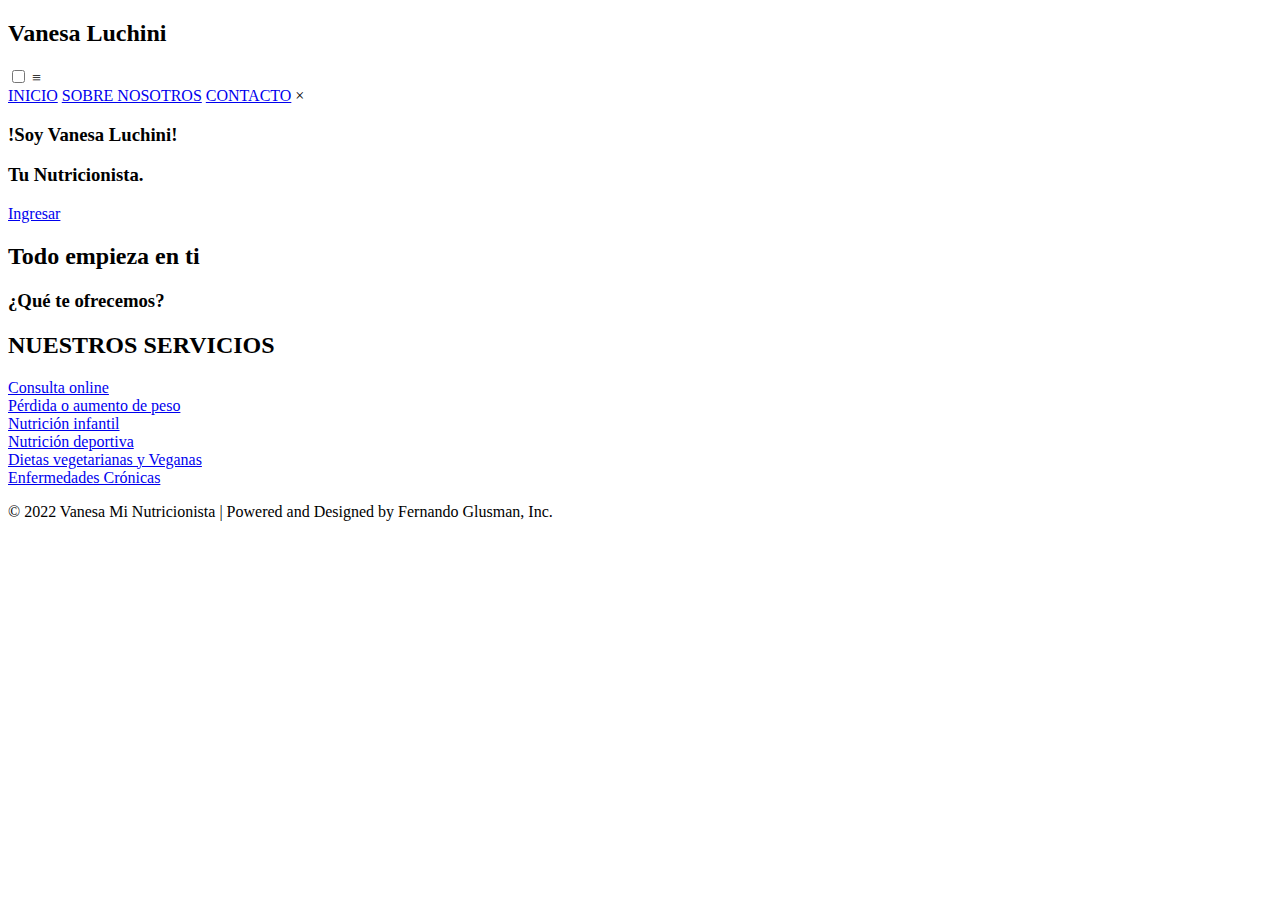
==== index.html @ c529bfd3 "primera parte" ====
<!DOCTYPE html>
<html lang="es">
<head>
    <meta charset="UTF-8">
    <meta http-equiv="X-UA-Compatible" content="IE=edge">
    <meta name="viewport" content="width=device-width, initial-scale=1.0">
    <title>VL - Menú Principal</title>
    <link rel="stylesheet" href="./estilos/styles.css">
    <link rel="stylesheet" href="./estilos/grid.css">
    <link rel="preconnect" href="https://fonts.googleapis.com">
<link rel="preconnect" href="https://fonts.gstatic.com" crossorigin>
<link href="https://fonts.googleapis.com/css2?family=Great+Vibes&display=swap" rel="stylesheet">
</head>
<body>
    <header>

        <h2 class="logo">Vanesa Luchini</h2>
        <input type="checkbox" id="check">
        <label for="check" class="mostrar-menu">
            &#8801
        </label>
    
    <nav class="menu">
        <a href="./paginas/botonneon.html">INICIO</a>
        <a href="#">SOBRE NOSOTROS</a>
        <a href="#">CONTACTO</a>
        <label for="check" class="esconder-menu">
            &#215
        </label>
    </nav>
</header>

<section id="banner">

    <div class="contenido-banner">
        <h3><span>!Soy Vanesa Luchini!</span><br><p> Tu Nutricionista.</p>  </h3>
        <a href="#"class= "boton-ingresar">Ingresar</a>
    </div>
</section>


<section id="cartel">
<div class="enti">
<h2>Todo empieza en ti</h2>
</div>


</section>

<main class="ofrecemos">
    <div class="titulo-ofrecemos">
        <h3>
¿Qué te ofrecemos?
        </h3>
    <h2>
        NUESTROS SERVICIOS
    </h2>
    </div>
<div class="menu-grd">
   <div class="cuadro1">
    <li><a href="#">Consulta online</a></li>
   </div>
   <div class="cuadro2">
    <li><a href="./paginas/perdidapeso.html">Pérdida o aumento de peso</a></li>
   </div>
   <div class="cuadro3">
    <li><a href="#">Nutrición infantil</a></li>
   </div>
   <div class="cuadro4">
    <li><a href="#">Nutrición deportiva</a></li>
   </div>
   <div class="cuadro5">
    <li><a href="#">Dietas vegetarianas y Veganas</a></li>
   </div>
   <div class="cuadro6">
    <li><a href="#">Enfermedades Crónicas</a></li>
   </div>
</div>

</main>

<footer class="piedepagina">
    <div class="box1">
<p>© 2022 Vanesa Mi Nutricionista | Powered and Designed by Fernando Glusman, Inc.</p>
    </div>


    <div class="box2">
<div class="redessociales1"><a href="#"><img src="./imagenes/instagram.png" alt=""></a></div>
<div class="redessociales2"><a href="#"></a><img src="./imagenes/linkedin.png" alt=""></div>
<div class="redessociales3"><a href="#"></a><img src="./imagenes/twitter.png" alt=""></div>
    </div>

</footer>
</body>
</html>
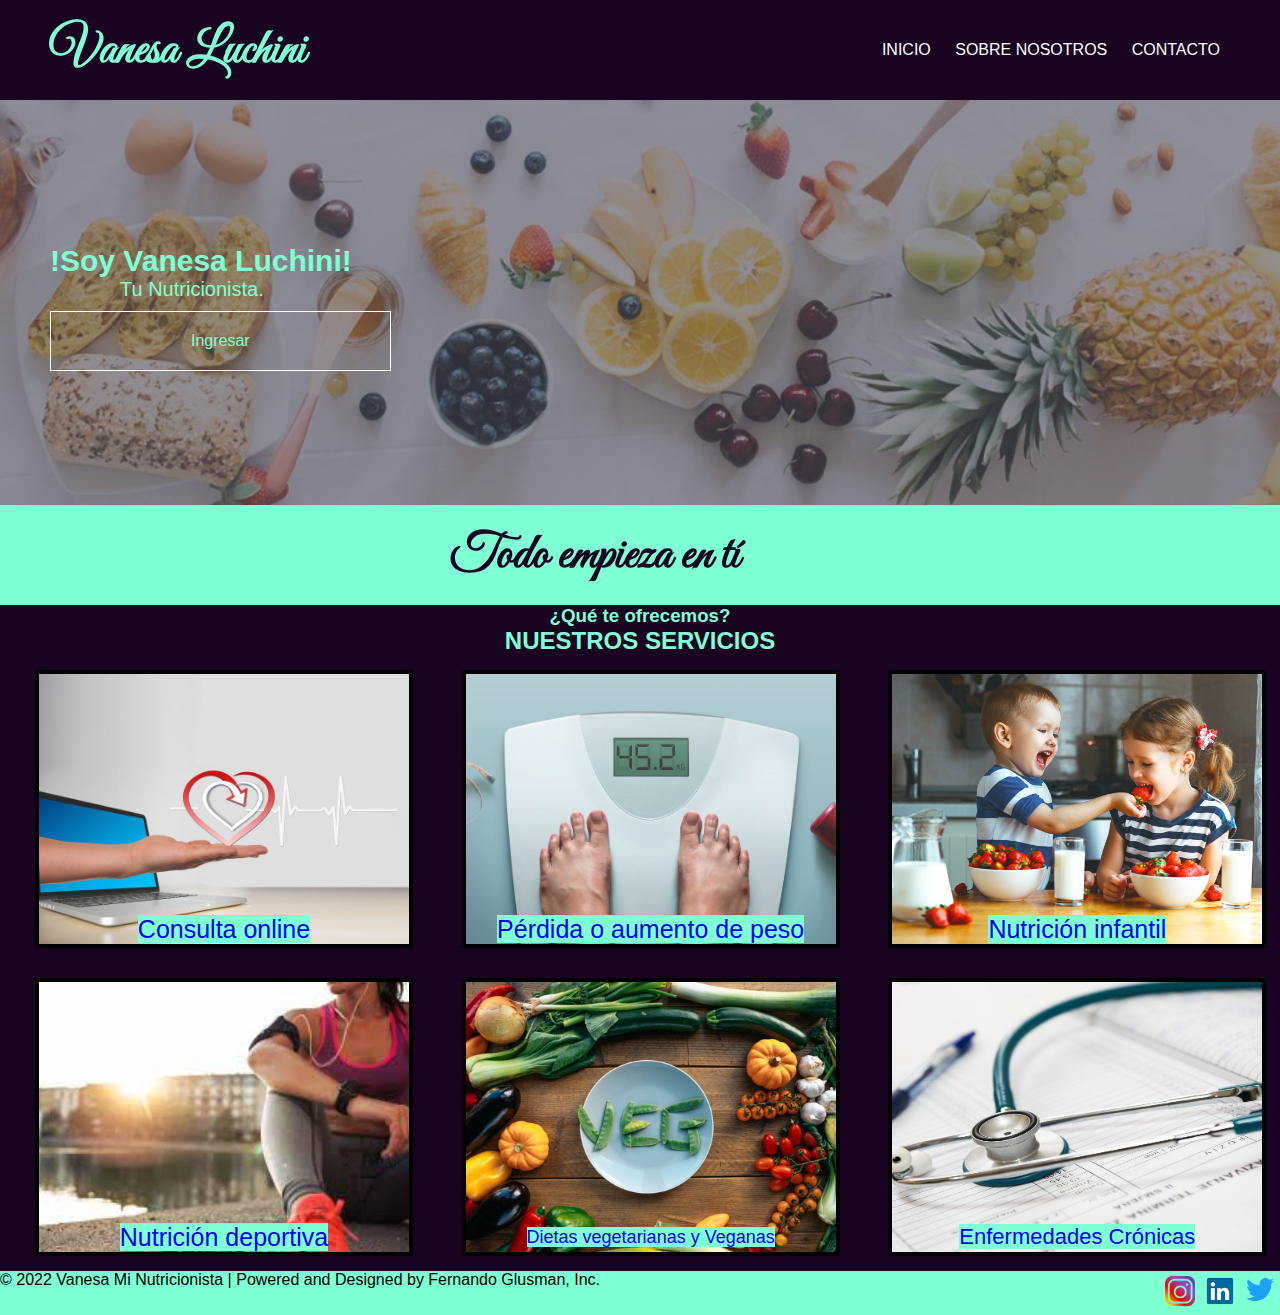
==== commit 7176dd0b: "agregue acentos" ====
--- a/index.html
+++ b/index.html
@@ -41,7 +41,7 @@
 
 <section id="cartel">
 <div class="enti">
-<h2>Todo empieza en ti</h2>
+<h2>Todo empieza en tí</h2>
 </div>
 
 
--- a/estilos/styles.css
+++ b/estilos/styles.css
@@ -0,0 +1,236 @@
+/*RESET */
+* {
+    margin: 0;
+    padding: 0;
+    font-family: Verdana, Geneva, Tahoma, sans-serif;
+
+}
+
+
+/* header */
+
+header {
+    height: 100px;
+    background: rgb(26, 3, 33);
+    padding: 0 50px;
+    color: rgb(255, 255, 255);
+    display: flex;
+    justify-content: space-between;
+    align-items: center;
+    position: relative;
+}
+
+.logo {
+    color: rgb(127, 255, 212);
+    font-family: 'Great Vibes', cursive;
+    font-size: 50px;
+
+}
+
+.menu a{
+    color: white;
+    text-decoration: none;
+    padding: 0 10px;
+    transition: 0.4s;
+}
+
+.mostrar-menu, .esconder-menu {
+    font-size: 30px;
+    cursor: pointer;
+    display: none;
+    transition: 0.4s;
+}
+
+.mostrar-menu {
+    order: 1;
+}
+
+.menu a:hover,
+.mostrar-menu:hover ,
+.esconder-menu:hover {
+    background: rgb(150, 150, 150);
+    box-shadow: 10px 10px 50px 10px violet;
+}
+
+#check {
+    display: none;
+
+}
+
+/*banner*/
+
+#banner {
+    padding: 0 50px;
+    background-image: url(../imagenes/fondofrutas2.jpg);
+    height: 45vh;
+    background-size: cover;
+    background-position: center;
+}
+#banner::before {
+    content: '';
+    background: rgb(77, 77, 92, 0.6);
+    position: absolute;
+    width: 100%;
+    height: 45vh;
+    left: 0;
+
+}
+
+.contenido-banner h3{
+font-size: 30px;
+font-weight: 400;
+padding: 10px 0px;
+
+}
+
+.contenido-banner p {
+    font-size: 20px;
+    padding-left: 70px;
+}
+
+.contenido-banner h3 span {
+    font-weight: 600;
+}
+.contenido-banner {
+    position: relative;
+    color: rgb(127, 255, 212);
+    height: 100%;
+    display: flex;
+    flex-direction: column;
+    justify-content: center;
+}
+
+.boton-ingresar {
+    text-decoration: none;
+    color: rgb(127, 255, 212);
+    border: 1px solid white;
+    padding: 20px 40px;
+    align-self: baseline;
+    padding-left:140px;
+    padding-right: 140px;
+
+}
+
+.boton-ingresar:hover {
+    background: rgb(26, 3, 33);
+    transition: all 2.8s ;
+    color: white;
+    border-radius: 24px;
+    box-shadow: 10px 10px 50px 10px violet;
+}
+.enti h2{
+   background:  rgb(127, 255, 212);
+   height: 100px;
+   font-family: 'Great Vibes', cursive;
+   color:  rgb(26, 3, 33);
+   font-size: 50px;
+   display: flex;
+   flex-direction: column;
+   justify-content: center;
+   padding-left: 450px;
+}
+
+
+.menu-opciones li a{
+text-decoration: none;
+}
+
+
+
+.menu-opciones {
+    margin: 20px;
+}
+
+
+
+
+/* responsive */
+
+@media(max-width: 760px) {
+    /*header*/
+    .esconder-menu, 
+    .mostrar-menu {
+        display: block;
+    }
+
+    .menu {
+        position: fixed;
+        width: 100%;
+        height: 100vh;
+        background: rgb(150, 150, 150);
+        right: -100%;
+        top: 0;
+        text-align: center;
+        padding: 100px 0px;
+        z-index: 100;
+        transition: 0.8s;
+    }
+
+    .menu a {
+        display: block;
+        padding: 20px;
+
+    }
+
+    .esconder-menu {
+        position: absolute;
+        top: 40px;
+        right: 40px;
+
+    }
+
+    #check:checked ~ .menu {
+        right: 0;
+
+    }
+    .boton-ingresar {
+        text-decoration: none;
+        color: rgb(127, 255, 212);
+        border: 1px solid white;
+        padding: 10px 5px;
+        align-self: baseline;
+        padding-left:80px;
+        padding-right: 80px;
+
+}
+
+.contenido-banner {
+    position: relative;
+    color: rgb(127, 255, 212);
+    height: 50%;
+    display: flex;
+    flex-direction: column;
+    justify-content: center;
+}
+
+.contenido-banner p {
+    font-size: 20px;
+    padding-left: 0px;
+}
+
+.enti h2{
+    background:  rgb(127, 255, 212);
+    height: 100px;
+    font-family: 'Great Vibes', cursive;
+    color:  rgb(26, 3, 33);
+    font-size: 50px;
+    display: flex;
+    flex-direction: inline;
+    justify-content: center;
+    padding-left: 50px;
+ }
+
+ .contenido-banner h3{
+    font-size: 20px;
+    font-weight: 300;
+    padding: 5px 0px;
+
+ }
+
+    .contenido-banner p {
+        font-size: 15px;
+        padding-left: 50px;
+
+    }
+
+}
--- a/estilos/grid.css
+++ b/estilos/grid.css
@@ -0,0 +1,216 @@
+* {
+    list-style: none;
+    text-decoration: none;
+}
+
+
+.ofrecemos {
+    text-align: center;
+}
+
+.menu-grd div{
+
+
+        width: 350px;
+        height: 250px;
+        border: 4px solid black;
+        background-color: lightgray;
+        margin: 15px;
+        text-align: center;
+        line-height: 150px;
+        float: left;
+        padding: 10px;
+              
+}
+.ofrecemos{
+background-color: rgb(26, 3, 33);
+
+}
+
+.titulo-ofrecemos {
+    color: aquamarine;
+}
+.menu-grd {
+width: 100%;
+height: 100%;
+margin: auto auto;
+padding-left: 20px;
+display: grid;
+grid-template-columns: auto auto auto;
+}
+
+.cuadro1 {
+    background-image: url(../imagenes/consulta.online1.jpg);
+        background-size: cover;
+        background-repeat: no-repeat;
+        background-position: center;
+        transition: all 1s ease;
+}
+
+.cuadro2 {
+    background-image: url(../imagenes/perdidapeso.jpg);
+        background-size: cover;
+        background-repeat: no-repeat;
+        background-position: center;
+        transition: all 1s ease;
+}
+.cuadro3 {
+    background-image: url(../imagenes/nutricion\ infantil.png);
+        background-size: cover;
+        background-repeat: no-repeat;
+        background-position: center;
+        transition: all 1s ease;
+}
+.cuadro4 {
+    background-image: url(../imagenes/nutriciondeportiva.jfif);
+        background-size: cover;
+        background-repeat: no-repeat;
+        background-position: center;
+        transition: all 1s ease;
+}
+.cuadro5 {
+    background-image: url(../imagenes/dietavegana.jpg);
+        background-size: cover;
+        background-repeat: no-repeat;
+        background-position: center;
+        transition: all 1s ease;
+}
+.cuadro6 {
+    background-image: url(../imagenes/enfermedadescronicas.jpg);
+        background-size: cover;
+        background-repeat: no-repeat;
+        background-position: center;
+        transition: all 1s ease;
+}
+
+.cuadro1:hover {
+    background-image: url(../imagenes/consulta.online1.jpg);
+    transform: scale(1.1);
+    box-shadow: 10px 10px 50px 10px violet;
+    border-radius: 30px;
+}
+
+.cuadro2:hover {
+    background-image: url(../imagenes/perdidapeso.jpg);
+    transform: scale(1.1);
+    box-shadow: 10px 10px 50px 10px violet;
+    border-radius: 30px;
+}
+
+.cuadro3:hover {
+    background-image: url(../imagenes/nutricion\ infantil.png);
+    transform: scale(1.1);
+    box-shadow: 10px 10px 50px 10px violet;
+    border-radius: 30px;
+}
+
+.cuadro4:hover {
+    background-image: url(../imagenes/nutriciondeportiva.jfif);
+    transform: scale(1.1);
+    box-shadow: 10px 10px 50px 10px violet;
+    border-radius: 30px;
+}
+.cuadro5:hover {
+    background-image: url(../imagenes/dietavegana.jpg);
+    transform: scale(1.1);
+    box-shadow: 10px 10px 50px 10px violet;
+    border-radius: 30px;
+}
+
+.cuadro6:hover {
+    background-image: url(../imagenes/enfermedadescronicas.jpg);
+    transform: scale(1.1);
+    box-shadow: 10px 10px 50px 10px violet;
+    border-radius: 30px;
+}
+
+/*Letras Carteles*/
+
+.cuadro1 li a{
+    background: rgb(127, 255, 212);
+}
+
+.cuadro1 li {
+    padding-top: 170px;
+    font-size: 25px;
+}
+
+.cuadro2 li a{
+    background: rgb(127, 255, 212);
+}
+
+.cuadro2 li {
+    padding-top: 170px;
+    font-size: 25px;
+}
+
+.cuadro3 li a{
+    background: rgb(127, 255, 212);
+}
+
+.cuadro3 li {
+    padding-top: 170px;
+    font-size: 25px;
+}
+
+.cuadro4 li a{
+    background: rgb(127, 255, 212);
+}
+
+.cuadro4 li {
+    padding-top: 170px;
+    font-size: 25px;
+}
+
+.cuadro5 li a{
+    background: rgb(127, 255, 212);
+}
+
+.cuadro5 li {
+    padding-top: 170px;
+    font-size: 18px;
+}
+
+.cuadro6 li a{
+    background: rgb(127, 255, 212);
+}
+
+.cuadro6 li {
+    padding-top: 170px;
+    font-size: 22px;
+}
+
+/*piedepagina*/
+
+.box2 img {
+    width: 30px;
+}
+
+.piedepagina {
+    display: flex;
+    justify-content: space-between;
+    background-color:rgb(127, 255, 212) ;
+    text-align: center;
+}
+
+.box2 {
+    display: flex;
+}
+
+.box2 div {
+margin: 5px;
+}
+
+/*responsive grid */
+
+@media(max-width: 760px) {
+.menu-grd {
+display: flex;
+flex-direction: column;
+}
+.contenido-banner {
+    padding-top: 60px;
+    padding-left: 50px;
+}
+
+}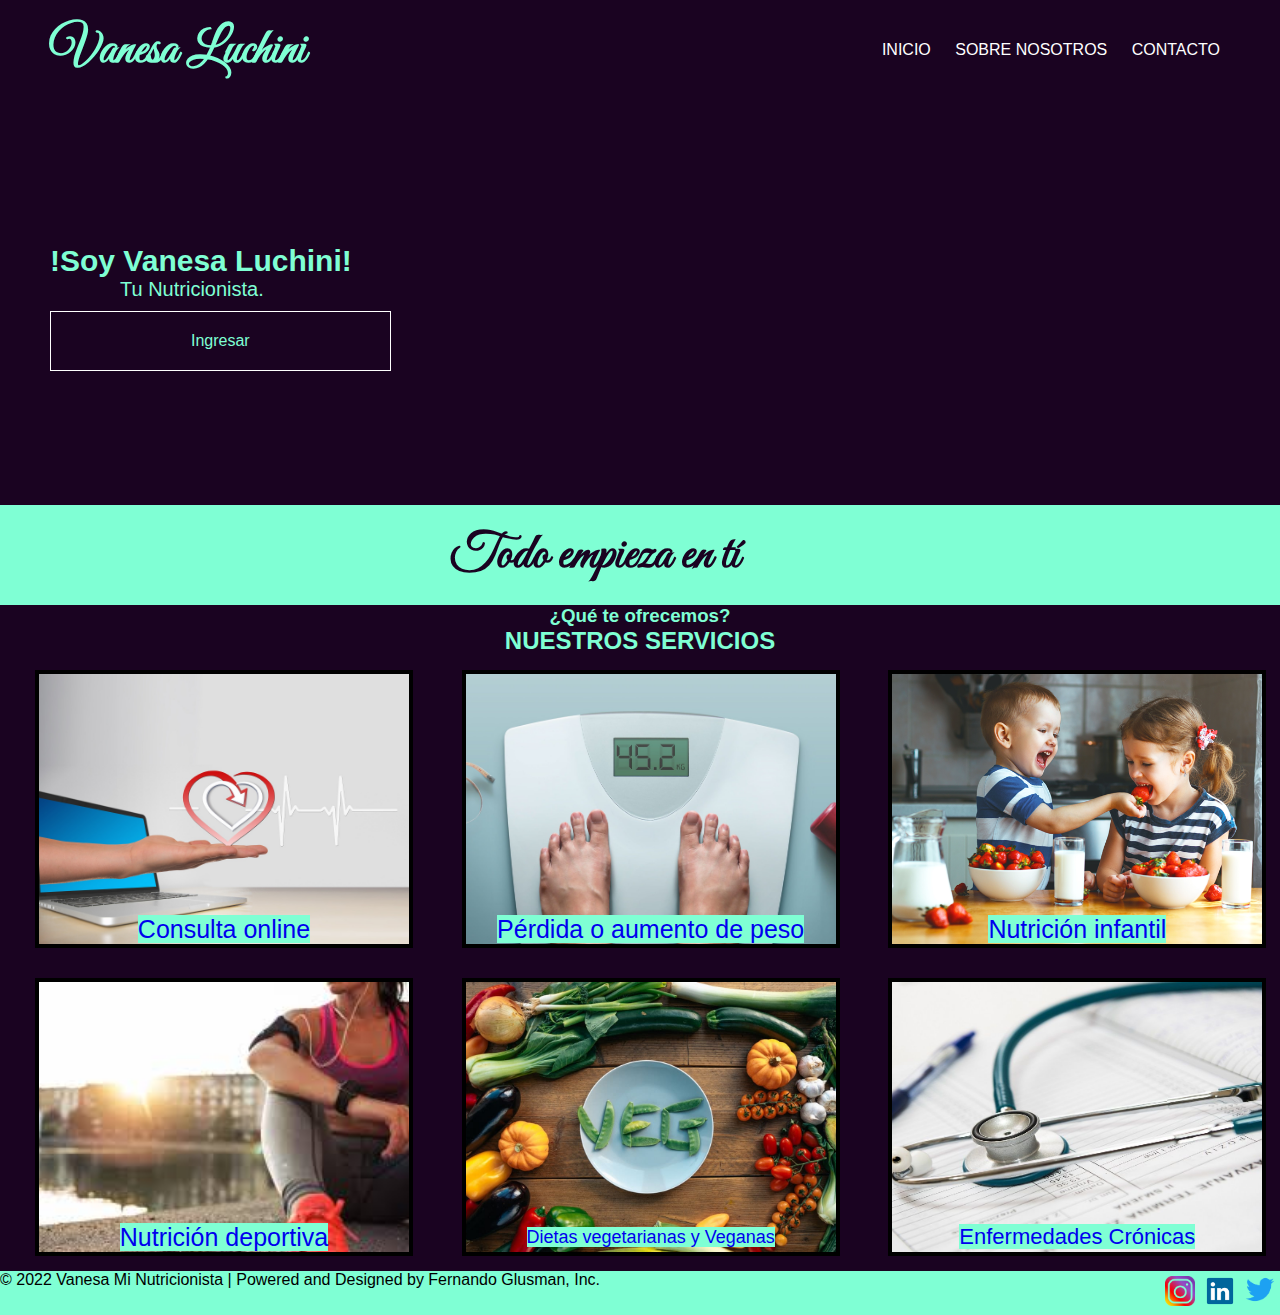
==== commit 4cfdc583: "con mixings map y extends aplicados" ====
--- a/index.html
+++ b/index.html
@@ -5,7 +5,7 @@
     <meta http-equiv="X-UA-Compatible" content="IE=edge">
     <meta name="viewport" content="width=device-width, initial-scale=1.0">
     <title>VL - Menú Principal</title>
-    <link rel="stylesheet" href="./estilos/styles.css">
+    <link rel="stylesheet" href="./scss/styles.css">
     <link rel="stylesheet" href="./estilos/grid.css">
     <link rel="preconnect" href="https://fonts.googleapis.com">
 <link rel="preconnect" href="https://fonts.gstatic.com" crossorigin>
@@ -23,7 +23,7 @@
     <nav class="menu">
         <a href="./paginas/botonneon.html">INICIO</a>
         <a href="#">SOBRE NOSOTROS</a>
-        <a href="#">CONTACTO</a>
+        <a href="./paginas/contacto.html">CONTACTO</a>
         <label for="check" class="esconder-menu">
             &#215
         </label>
--- a/scss/styles.css
+++ b/scss/styles.css
@@ -0,0 +1,205 @@
+/*RESET */
+* {
+  margin: 0;
+  padding: 0;
+  font-family: Verdana, Geneva, Tahoma, sans-serif;
+}
+
+/* header */
+header {
+  height: 100px;
+  background: rgb(26, 3, 33);
+  padding: 0 50px;
+  color: rgb(255, 255, 255);
+  display: flex;
+  justify-content: space-between;
+  align-items: center;
+  position: relative;
+}
+
+.logo {
+  color: rgb(127, 255, 212);
+  font-family: "Great Vibes", cursive;
+  font-size: 50px;
+}
+
+.menu a {
+  color: white;
+  text-decoration: none;
+  padding: 0 10px;
+  transition: 0.4s;
+}
+
+.mostrar-menu, .esconder-menu {
+  font-size: 30px;
+  cursor: pointer;
+  display: none;
+  transition: 0.4s;
+}
+
+.mostrar-menu {
+  order: 1;
+}
+
+.menu a:hover,
+.mostrar-menu:hover,
+.esconder-menu:hover {
+  background: rgb(150, 150, 150);
+  box-shadow: 10px 10px 50px 10px violet;
+}
+
+#check {
+  display: none;
+}
+
+/*banner*/
+#banner {
+  padding: 0 50px;
+  background-image: url(../imagenes/fondofrutas2.jpg);
+  height: 45vh;
+  background-size: cover;
+  background-position: center;
+}
+
+#banner::before {
+  content: "";
+  background: rgb(26, 3, 33);
+  position: absolute;
+  width: 100%;
+  height: 45vh;
+  left: 0;
+}
+
+.contenido-banner {
+  position: relative;
+  color: rgb(127, 255, 212);
+  height: 100%;
+  display: flex;
+  flex-direction: column;
+  justify-content: center;
+}
+.contenido-banner h3 {
+  font-size: 30px;
+  font-weight: 400;
+  padding: 10px 0px;
+}
+.contenido-banner p {
+  font-size: 20px;
+  padding-left: 70px;
+}
+.contenido-banner h3 span {
+  font-weight: 600;
+}
+
+.boton-ingresar {
+  text-decoration: none;
+  color: rgb(127, 255, 212);
+  border: 1px solid white;
+  padding: 20px 40px;
+  align-self: baseline;
+  padding-left: 140px;
+  padding-right: 140px;
+}
+.boton-ingresar:hover {
+  background: rgb(26, 3, 33);
+  transition: all 2.8s;
+  color: white;
+  border-radius: 24px;
+  box-shadow: 10px 10px 50px 10px violet;
+}
+
+.enti h2 {
+  background: rgb(127, 255, 212);
+  height: 100px;
+  font-family: "Great Vibes", cursive;
+  color: rgb(26, 3, 33);
+  font-size: 50px;
+  display: flex;
+  flex-direction: column;
+  justify-content: center;
+  padding-left: 450px;
+}
+
+.menu-opciones {
+  margin: 20px;
+}
+.menu-opciones li a {
+  text-decoration: none;
+}
+
+/* responsive */
+@media (max-width: 760px) {
+  /*header*/
+  .esconder-menu,
+.mostrar-menu {
+    display: block;
+  }
+  .menu {
+    position: fixed;
+    width: 100%;
+    height: 100vh;
+    background: rgb(150, 150, 150);
+    right: -100%;
+    top: 0;
+    text-align: center;
+    padding: 100px 0px;
+    z-index: 100;
+    transition: 0.8s;
+  }
+  .menu a {
+    display: block;
+    padding: 20px;
+  }
+  .esconder-menu {
+    position: absolute;
+    top: 40px;
+    right: 40px;
+  }
+  #check:checked ~ .menu {
+    right: 0;
+  }
+  .boton-ingresar {
+    text-decoration: none;
+    color: rgb(127, 255, 212);
+    border: 1px solid white;
+    padding: 10px 5px;
+    align-self: baseline;
+    padding-left: 80px;
+    padding-right: 80px;
+  }
+  .contenido-banner {
+    position: relative;
+    color: rgb(127, 255, 212);
+    height: 50%;
+    display: flex;
+    flex-direction: column;
+    justify-content: center;
+  }
+  .contenido-banner p {
+    font-size: 20px;
+    padding-left: 0px;
+  }
+  .contenido-banner h3 {
+    font-size: 20px;
+    font-weight: 300;
+    padding: 5px 0px;
+  }
+  .contenido-banner p {
+    font-size: 15px;
+    padding-left: 50px;
+  }
+  .enti h2 {
+    background: rgb(127, 255, 212);
+    height: 100px;
+    font-family: "Great Vibes", cursive;
+    color: rgb(26, 3, 33);
+    font-size: 50px;
+    display: flex;
+    flex-direction: inline;
+    justify-content: center;
+    padding-left: 50px;
+  }
+}
+.btn {
+  background-color: rgb(103, 31, 90);
+}/*# sourceMappingURL=styles.css.map */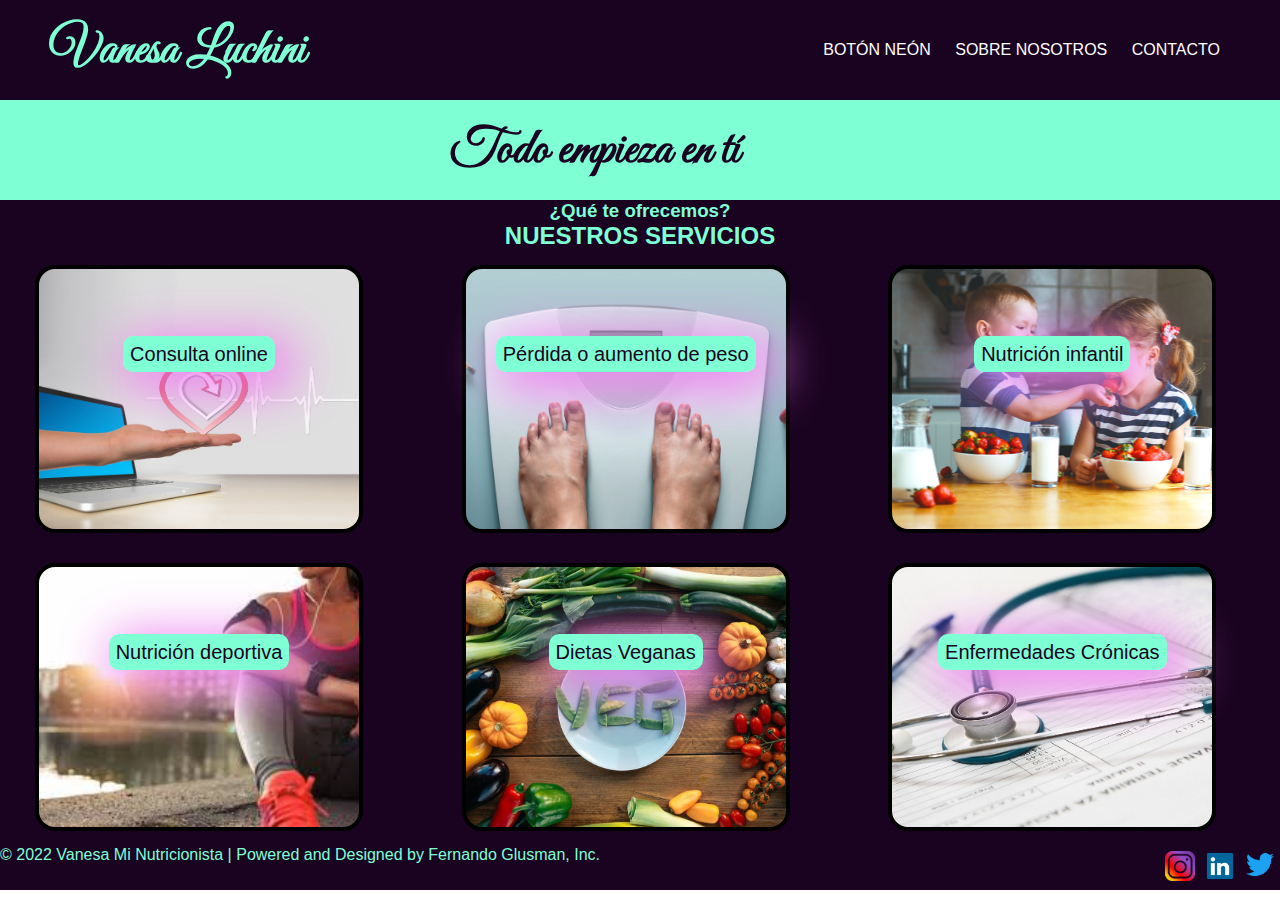
==== commit d5887a66: "proyecto final" ====
--- a/index.html
+++ b/index.html
@@ -21,7 +21,7 @@
         </label>
     
     <nav class="menu">
-        <a href="./paginas/botonneon.html">INICIO</a>
+        <a href="./paginas/botonneon.html">BOTÓN NEÓN</a>
         <a href="#">SOBRE NOSOTROS</a>
         <a href="./paginas/contacto.html">CONTACTO</a>
         <label for="check" class="esconder-menu">
@@ -29,15 +29,6 @@
         </label>
     </nav>
 </header>
-
-<section id="banner">
-
-    <div class="contenido-banner">
-        <h3><span>!Soy Vanesa Luchini!</span><br><p> Tu Nutricionista.</p>  </h3>
-        <a href="#"class= "boton-ingresar">Ingresar</a>
-    </div>
-</section>
-
 
 <section id="cartel">
 <div class="enti">
@@ -58,22 +49,22 @@
     </div>
 <div class="menu-grd">
    <div class="cuadro1">
-    <li><a href="#">Consulta online</a></li>
+    <a href="./paginas/consultaonline.html">Consulta online</a>
    </div>
    <div class="cuadro2">
-    <li><a href="./paginas/perdidapeso.html">Pérdida o aumento de peso</a></li>
+    <a href="./paginas/perdidapeso.html">Pérdida o aumento de peso</a>
    </div>
    <div class="cuadro3">
-    <li><a href="#">Nutrición infantil</a></li>
+    <a href="#">Nutrición infantil</a>
    </div>
    <div class="cuadro4">
-    <li><a href="#">Nutrición deportiva</a></li>
+    <a href="./paginas/nutriciondeportiva.html">Nutrición deportiva</a>
    </div>
    <div class="cuadro5">
-    <li><a href="#">Dietas vegetarianas y Veganas</a></li>
+    <a href="#">Dietas Veganas</a>
    </div>
    <div class="cuadro6">
-    <li><a href="#">Enfermedades Crónicas</a></li>
+    <a href="#">Enfermedades Crónicas</a>
    </div>
 </div>
 
@@ -87,8 +78,8 @@
 
     <div class="box2">
 <div class="redessociales1"><a href="#"><img src="./imagenes/instagram.png" alt=""></a></div>
-<div class="redessociales2"><a href="#"></a><img src="./imagenes/linkedin.png" alt=""></div>
-<div class="redessociales3"><a href="#"></a><img src="./imagenes/twitter.png" alt=""></div>
+<div class="redessociales2"><a href="#"><img src="./imagenes/linkedin.png" alt=""></a></div>
+<div class="redessociales3"><a href="#"><img src="./imagenes/twitter.png" alt=""></a></div>
     </div>
 
 </footer>
--- a/scss/styles.css
+++ b/scss/styles.css
@@ -56,17 +56,17 @@
 #banner {
   padding: 0 50px;
   background-image: url(../imagenes/fondofrutas2.jpg);
-  height: 45vh;
+  height: 30vh;
   background-size: cover;
   background-position: center;
+  align-items: center;
 }
 
 #banner::before {
   content: "";
   background: rgb(26, 3, 33);
-  position: absolute;
   width: 100%;
-  height: 45vh;
+  height: 20vh;
   left: 0;
 }
 
@@ -82,6 +82,7 @@
   font-size: 30px;
   font-weight: 400;
   padding: 10px 0px;
+  color: rgb(26, 3, 33);
 }
 .contenido-banner p {
   font-size: 20px;
@@ -146,7 +147,7 @@
     z-index: 100;
     transition: 0.8s;
   }
-  .menu a {
+  a {
     display: block;
     padding: 20px;
   }
@@ -163,28 +164,26 @@
     color: rgb(127, 255, 212);
     border: 1px solid white;
     padding: 10px 5px;
-    align-self: baseline;
     padding-left: 80px;
     padding-right: 80px;
   }
   .contenido-banner {
-    position: relative;
     color: rgb(127, 255, 212);
     height: 50%;
     display: flex;
     flex-direction: column;
     justify-content: center;
   }
-  .contenido-banner p {
-    font-size: 20px;
+  p {
+    font-size: 40px;
     padding-left: 0px;
   }
-  .contenido-banner h3 {
+  h3 {
     font-size: 20px;
     font-weight: 300;
     padding: 5px 0px;
   }
-  .contenido-banner p {
+  p {
     font-size: 15px;
     padding-left: 50px;
   }
@@ -197,7 +196,7 @@
     display: flex;
     flex-direction: inline;
     justify-content: center;
-    padding-left: 50px;
+    padding-left: 70px;
   }
 }
 .btn {
--- a/estilos/grid.css
+++ b/estilos/grid.css
@@ -3,7 +3,6 @@
     text-decoration: none;
 }
 
-
 .ofrecemos {
     text-align: center;
 }
@@ -11,9 +10,9 @@
 .menu-grd div{
 
 
-        width: 350px;
-        height: 250px;
-        border: 4px solid black;
+        width: 300px;
+        height: 240px;
+        border: 4px solid rgb(0, 0, 0);
         background-color: lightgray;
         margin: 15px;
         text-align: center;
@@ -45,6 +44,7 @@
         background-repeat: no-repeat;
         background-position: center;
         transition: all 1s ease;
+        border-radius: 20px;
 }
 
 .cuadro2 {
@@ -53,6 +53,7 @@
         background-repeat: no-repeat;
         background-position: center;
         transition: all 1s ease;
+        border-radius: 20px;
 }
 .cuadro3 {
     background-image: url(../imagenes/nutricion\ infantil.png);
@@ -60,6 +61,7 @@
         background-repeat: no-repeat;
         background-position: center;
         transition: all 1s ease;
+        border-radius: 20px;
 }
 .cuadro4 {
     background-image: url(../imagenes/nutriciondeportiva.jfif);
@@ -67,6 +69,7 @@
         background-repeat: no-repeat;
         background-position: center;
         transition: all 1s ease;
+        border-radius: 20px;
 }
 .cuadro5 {
     background-image: url(../imagenes/dietavegana.jpg);
@@ -74,6 +77,7 @@
         background-repeat: no-repeat;
         background-position: center;
         transition: all 1s ease;
+        border-radius: 20px;
 }
 .cuadro6 {
     background-image: url(../imagenes/enfermedadescronicas.jpg);
@@ -81,6 +85,7 @@
         background-repeat: no-repeat;
         background-position: center;
         transition: all 1s ease;
+        border-radius: 20px;
 }
 
 .cuadro1:hover {
@@ -126,59 +131,74 @@
 
 /*Letras Carteles*/
 
-.cuadro1 li a{
-    background: rgb(127, 255, 212);
-}
-
-.cuadro1 li {
-    padding-top: 170px;
-    font-size: 25px;
-}
-
-.cuadro2 li a{
-    background: rgb(127, 255, 212);
-}
-
-.cuadro2 li {
-    padding-top: 170px;
-    font-size: 25px;
-}
-
-.cuadro3 li a{
-    background: rgb(127, 255, 212);
-}
-
-.cuadro3 li {
-    padding-top: 170px;
-    font-size: 25px;
-}
-
-.cuadro4 li a{
-    background: rgb(127, 255, 212);
-}
-
-.cuadro4 li {
-    padding-top: 170px;
-    font-size: 25px;
-}
-
-.cuadro5 li a{
-    background: rgb(127, 255, 212);
-}
-
-.cuadro5 li {
-    padding-top: 170px;
-    font-size: 18px;
-}
-
-.cuadro6 li a{
-    background: rgb(127, 255, 212);
-}
-
-.cuadro6 li {
-    padding-top: 170px;
-    font-size: 22px;
-}
+.cuadro1 a{
+    font-size: 20px;
+    padding: 5px;
+    color: rgb(26, 3, 33) ;
+    border: solid 2px transparent;
+    box-shadow: 10px 10px 50px 10px violet;
+    background-color: rgb(127, 255, 212);
+    border-radius: 10px;
+
+}
+
+
+.cuadro2 a{
+    font-size: 20px;
+    padding: 5px;
+    color: rgb(26, 3, 33);
+    border: solid 2px transparent;
+    box-shadow: 10px 10px 50px 10px violet;
+    background-color: rgb(127, 255, 212);
+    border-radius: 10px;
+}
+
+.cuadro3 a{
+    font-size: 20px;
+    padding: 5px;
+    color: rgb(26, 3, 33);
+    border: solid 2px transparent;
+    box-shadow: 10px 10px 50px 10px violet;
+    background-color: rgb(127, 255, 212);
+    border-radius: 10px;
+    
+}
+
+
+.cuadro4 a{
+    font-size: 20px;
+    padding: 5px;
+    color: rgb(26, 3, 33);
+    border: solid 2px transparent;
+    box-shadow: 10px 10px 50px 10px violet;
+    background-color: rgb(127, 255, 212);
+    border-radius: 10px;
+}
+
+
+.cuadro5 a{
+    font-size: 20px;
+    padding: 5px;
+    color: rgb(26, 3, 33);
+    border: solid 2px transparent;
+    box-shadow: 10px 10px 50px 10px violet;
+    background-color: rgb(127, 255, 212);
+    border-radius: 10px;
+}
+
+
+
+.cuadro6 a{
+    font-size: 20px;
+    padding: 5px;
+    color: rgb(26, 3, 33);
+    border: solid 2px transparent;
+    box-shadow: 10px 10px 50px 10px violet;
+    background-color: rgb(127, 255, 212);
+    border-radius: 10px;
+}
+
+
 
 /*piedepagina*/
 
@@ -189,8 +209,9 @@
 .piedepagina {
     display: flex;
     justify-content: space-between;
-    background-color:rgb(127, 255, 212) ;
+    background-color:rgb(26, 3, 33) ;
     text-align: center;
+    color: rgb(127, 255, 212);
 }
 
 .box2 {
@@ -208,9 +229,17 @@
 display: flex;
 flex-direction: column;
 }
-.contenido-banner {
-    padding-top: 60px;
-    padding-left: 50px;
-}
-
-}+
+.menu-grd a {
+    border: none;
+    background-color: transparent;
+
+
+
+
+
+}
+
+}
+
+
